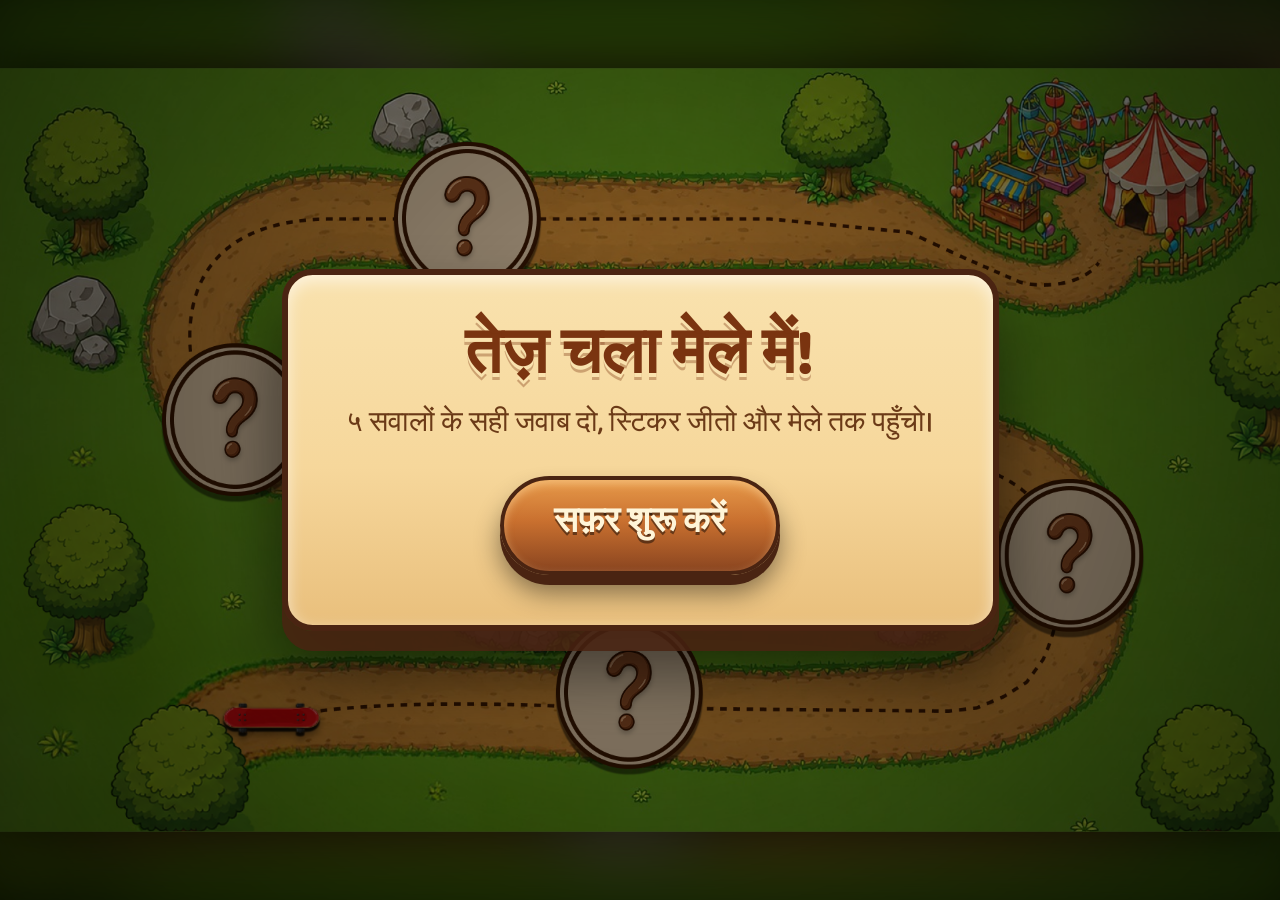
==== TCMM My Dev Game/index.html @ 09022165 "Enhance finale playback logic and add return to story functionality; update image assets and build s" ====
<!DOCTYPE html>
<html lang="hi">
<head>
<meta charset="UTF-8">
<meta name="viewport" content="width=device-width, initial-scale=1.0, maximum-scale=1.0, user-scalable=no">
<title>तेज़ चला मेले में — मेले का सफ़र (Quiz)</title>
<meta name="description" content="Tez Chala Mele Mein — 5 सवालों का मज़ेदार खेल। सही जवाब दो, स्टिकर जीतो और मेले तक पहुँचो!">

<!-- Favicon: the game's own red skateboard (Assets/Story elements/Skateboard.png),
     turned 30° onto the diagonal so it fills a square tab icon instead of
     shrinking to a 16x6 sliver. -->
<link rel="icon" type="image/png" sizes="32x32" href="Assets/Icons/skateboard-32.png">
<link rel="icon" type="image/png" sizes="64x64" href="Assets/Icons/skateboard-64.png">
<link rel="icon" type="image/png" sizes="180x180" href="Assets/Icons/skateboard-180.png">
<link rel="apple-touch-icon" sizes="180x180" href="Assets/Icons/skateboard-180.png">
<link href="../fonts/fonts.css" rel="stylesheet">
<link rel="stylesheet" href="style.css">
</head>
<body>

<!-- Scales the fixed 1920x1080 Figma artboard to any viewport -->
<div id="fit">

  <!-- the current page art, blown up and blurred, so no bare letterbox shows -->
  <img id="backdrop" class="backdrop" src="Assets/Images/Page 19.png" alt="" aria-hidden="true">

  <div id="stage">

    <!-- Page plate: the exact exported Figma artwork for the current page -->
    <img id="plate" class="plate" src="Assets/Images/Page 19.png" alt="">
    <img id="plateNext" class="plate plate-next" src="" alt="" aria-hidden="true">


    <!-- Rubs out the stretch of dashed trail the skateboard has already
         ridden. The map plate (Page 19) has the route baked into the artwork,
         so rather than painting over it we reveal the same picture with no
         route on it, through a white stroke that grows along the path. The two
         are the same image, so the dirt texture underneath lines up exactly
         and there is no seam to see.

         WHICH picture matters. The obvious candidate is the Page 35 export,
         which is the map drawn without the route — but the two exports do not
         agree about where three of the checkpoints are. Page 35 puts circle 2
         32px lower than Page 19 does, and circles 3 and 4 10px higher; the
         circles themselves are identical, 208x204 to the pixel, just moved.
         Revealing Page 35 through the route therefore swept a band of a
         misplaced ring across each of those checkpoints. That used to be
         handled by blacking the checkpoints out of the mask, which stopped the
         stray rings — and left the dashes underneath them behind, three little
         stubs still lying against the rings after the board had gone by.

         So the eraser reveals "Page 35 aligned.png" instead: Page 35 with
         those three checkpoints taken from Page 19, which is where they
         belong, and the route ink that came with them painted out. Everywhere
         else it IS Page 35, pixel for pixel. Built by tools/build-plate.ps1,
         which tells the ring from a dash by walling the artwork off by radius
         and then judging each remaining blob of ink by its size — a dash is a
         200px stub, a ring is not — and by brightness, since the circle's own
         drop shadow is a much lighter brown (R~111) than the route's ink
         (R~34-67) and must survive.

         With the plates agreed, the mask is now only the growing stroke.
         Nothing is held back from it, so the route goes completely: no stray
         ring, and no dash left at a checkpoint the board has already passed. -->
    <svg id="erase" class="erase" viewBox="0 0 1920 1080" aria-hidden="true" focusable="false">
      <defs>
        <mask id="eraseMask" maskUnits="userSpaceOnUse" x="0" y="0" width="1920" height="1080">
          <g transform="translate(282.24, 210.52)">
            <path id="erasePath" fill="none" stroke="#fff" stroke-width="36" stroke-linecap="butt"
                  stroke-dasharray="0 99999"
                  d="M124.806 712C171.275 696.178 334.573 680.431 604.283 694.021L1140.57 699.018L1182.81 694.5L1223.31 678.5L1257.81 658L1282.35 626.069C1325.66 536.631 1350.06 354.457 1101.22 341.266H573.461H264.774C224.944 343.764 63.5793 339.067 33.9908 300.294C-12.7943 202.195 -42.7305 5.29806 211.806 2.5H872.191L1081.78 21.4869L1162.81 57L1246.81 91.5C1274.78 100.161 1340.39 98.8334 1365.81 64.4571"/>
          </g>
        </mask>
      </defs>
      <image href="Assets/Images/Page 35 aligned.png" x="0" y="0" width="1920" height="1080"
             preserveAspectRatio="none" mask="url(#eraseMask)"/>
    </svg>

    <!-- ============ MAP LAYER (Figma pages 19, 20, 23, 26, 29, 32, 35) ============ -->
    <div id="mapLayer" class="layer"></div>

    <!-- The skateboard rides this trail. Geometry is Figma node 183:33
         ("Vector 6", the dashed route), untouched; it is offset into page
         space in game.js. Invisible — the dashes are already in the plate. -->
    <svg id="trail" viewBox="0 0 1367.82 714.367" aria-hidden="true" focusable="false">
      <path id="trailPath" fill="none" d="M124.806 712C171.275 696.178 334.573 680.431 604.283 694.021L1140.57 699.018L1182.81 694.5L1223.31 678.5L1257.81 658L1282.35 626.069C1325.66 536.631 1350.06 354.457 1101.22 341.266H573.461H264.774C224.944 343.764 63.5793 339.067 33.9908 300.294C-12.7943 202.195 -42.7305 5.29806 211.806 2.5H872.191L1081.78 21.4869L1162.81 57L1246.81 91.5C1274.78 100.161 1340.39 98.8334 1365.81 64.4571"/>
    </svg>

    <img id="skate" class="skate" src="Assets/Story elements/Skateboard.png" alt="स्केटबोर्ड">

    <!-- ============ QUESTION LAYER (Figma pages 21, 24, 27, 30, 33) ============ -->
    <div id="qLayer" class="layer">
      <img id="qTmpl" class="q-tmpl" src="Assets/Story elements/Question Template.png" alt="">
      <p id="qText" class="q-text"></p>
      <div id="qOpts" class="q-opts"></div>
    </div>

    <!-- ============ CELEBRATION LAYER (Figma pages 22, 25, 28, 31, 34) ============ -->
    <div id="celebLayer" class="layer">
      <img id="celebGif" class="celeb-gif" src="" alt="">

      <!-- Figma covers these five pages with "image 228" — one flat 1920x1080
           sheet of leaves banked down the left and right edges, the middle
           left clear for the board and the GIF. The Page 22/25/28/31/34
           exports leave that sheet out, so the leaves are ours to animate:
           game.js fills this box with individual leaves cut from the sheet
           and sheds them past the GIF. -->
      <div id="leaves" class="leaves" aria-hidden="true"></div>
    </div>

    <!-- Sparkle / confetti effects -->
    <div id="fxLayer" class="layer fx-layer"></div>

    <!-- ============ HAPPY ENDING (after the board reaches the fair) ============
         The film is 1920x1080 24fps, exactly the artboard, so it sits inside
         #stage and is scaled by the same transform as every page. Remuxed from
         the supplied .mov into a faststart .mp4 (stream copy, same picture and
         sound) because .mov is not playable in every browser. -->
    <video id="finaleVideo" class="finale-video"
           src="Assets/Videos/Happy Ending.mp4"
           preload="auto" playsinline webkit-playsinline></video>

  </div><!-- /#stage : nothing below is Figma artwork, it is UI chrome and
                       therefore lives outside the artboard so it can never be
                       cropped or scaled away -->

    <!-- Finale replay button (Figma page 35) -->
    <button id="btnReplay" class="wood-pill hidden" type="button">फिर से खेलें</button>

    <!-- Start gate (needed to unlock audio playback) -->
    <div id="startGate" class="start-gate">
      <div class="start-card">
        <h1 class="start-title">तेज़ चला मेले में!</h1>
        <p class="start-sub">५ सवालों के सही जवाब दो, स्टिकर जीतो और मेले तक पहुँचो।</p>
        <button id="btnStart" class="wood-pill big" type="button">सफ़र शुरू करें</button>
      </div>
    </div>

</div>

<script src="game.js"></script>
</body>
</html>
---- fonts/fonts.css ----
/* devanagari */
@font-face {
  font-family: 'Baloo 2';
  font-style: normal;
  font-weight: 400;
  font-display: swap;
  src: url(files/baloo-2-400-devanagari.woff2) format('woff2');
  unicode-range: U+0900-097F, U+1CD0-1CF9, U+200C-200D, U+20A8, U+20B9, U+20F0, U+25CC, U+A830-A839, U+A8E0-A8FF, U+11B00-11B09;
}
/* vietnamese */
@font-face {
  font-family: 'Baloo 2';
  font-style: normal;
  font-weight: 400;
  font-display: swap;
  src: url(files/baloo-2-400-vietnamese.woff2) format('woff2');
  unicode-range: U+0102-0103, U+0110-0111, U+0128-0129, U+0168-0169, U+01A0-01A1, U+01AF-01B0, U+0300-0301, U+0303-0304, U+0308-0309, U+0323, U+0329, U+1EA0-1EF9, U+20AB;
}
/* latin-ext */
@font-face {
  font-family: 'Baloo 2';
  font-style: normal;
  font-weight: 400;
  font-display: swap;
  src: url(files/baloo-2-400-latin-ext.woff2) format('woff2');
  unicode-range: U+0100-02BA, U+02BD-02C5, U+02C7-02CC, U+02CE-02D7, U+02DD-02FF, U+0304, U+0308, U+0329, U+1D00-1DBF, U+1E00-1E9F, U+1EF2-1EFF, U+2020, U+20A0-20AB, U+20AD-20C0, U+2113, U+2C60-2C7F, U+A720-A7FF;
}
/* latin */
@font-face {
  font-family: 'Baloo 2';
  font-style: normal;
  font-weight: 400;
  font-display: swap;
  src: url(files/baloo-2-400-latin.woff2) format('woff2');
  unicode-range: U+0000-00FF, U+0131, U+0152-0153, U+02BB-02BC, U+02C6, U+02DA, U+02DC, U+0304, U+0308, U+0329, U+2000-206F, U+20AC, U+2122, U+2191, U+2193, U+2212, U+2215, U+FEFF, U+FFFD;
}
/* devanagari */
@font-face {
  font-family: 'Baloo 2';
  font-style: normal;
  font-weight: 500;
  font-display: swap;
  src: url(files/baloo-2-500-devanagari.woff2) format('woff2');
  unicode-range: U+0900-097F, U+1CD0-1CF9, U+200C-200D, U+20A8, U+20B9, U+20F0, U+25CC, U+A830-A839, U+A8E0-A8FF, U+11B00-11B09;
}
/* vietnamese */
@font-face {
  font-family: 'Baloo 2';
  font-style: normal;
  font-weight: 500;
  font-display: swap;
  src: url(files/baloo-2-500-vietnamese.woff2) format('woff2');
  unicode-range: U+0102-0103, U+0110-0111, U+0128-0129, U+0168-0169, U+01A0-01A1, U+01AF-01B0, U+0300-0301, U+0303-0304, U+0308-0309, U+0323, U+0329, U+1EA0-1EF9, U+20AB;
}
/* latin-ext */
@font-face {
  font-family: 'Baloo 2';
  font-style: normal;
  font-weight: 500;
  font-display: swap;
  src: url(files/baloo-2-500-latin-ext.woff2) format('woff2');
  unicode-range: U+0100-02BA, U+02BD-02C5, U+02C7-02CC, U+02CE-02D7, U+02DD-02FF, U+0304, U+0308, U+0329, U+1D00-1DBF, U+1E00-1E9F, U+1EF2-1EFF, U+2020, U+20A0-20AB, U+20AD-20C0, U+2113, U+2C60-2C7F, U+A720-A7FF;
}
/* latin */
@font-face {
  font-family: 'Baloo 2';
  font-style: normal;
  font-weight: 500;
  font-display: swap;
  src: url(files/baloo-2-500-latin.woff2) format('woff2');
  unicode-range: U+0000-00FF, U+0131, U+0152-0153, U+02BB-02BC, U+02C6, U+02DA, U+02DC, U+0304, U+0308, U+0329, U+2000-206F, U+20AC, U+2122, U+2191, U+2193, U+2212, U+2215, U+FEFF, U+FFFD;
}
/* devanagari */
@font-face {
  font-family: 'Baloo 2';
  font-style: normal;
  font-weight: 600;
  font-display: swap;
  src: url(files/baloo-2-600-devanagari.woff2) format('woff2');
  unicode-range: U+0900-097F, U+1CD0-1CF9, U+200C-200D, U+20A8, U+20B9, U+20F0, U+25CC, U+A830-A839, U+A8E0-A8FF, U+11B00-11B09;
}
/* vietnamese */
@font-face {
  font-family: 'Baloo 2';
  font-style: normal;
  font-weight: 600;
  font-display: swap;
  src: url(files/baloo-2-600-vietnamese.woff2) format('woff2');
  unicode-range: U+0102-0103, U+0110-0111, U+0128-0129, U+0168-0169, U+01A0-01A1, U+01AF-01B0, U+0300-0301, U+0303-0304, U+0308-0309, U+0323, U+0329, U+1EA0-1EF9, U+20AB;
}
/* latin-ext */
@font-face {
  font-family: 'Baloo 2';
  font-style: normal;
  font-weight: 600;
  font-display: swap;
  src: url(files/baloo-2-600-latin-ext.woff2) format('woff2');
  unicode-range: U+0100-02BA, U+02BD-02C5, U+02C7-02CC, U+02CE-02D7, U+02DD-02FF, U+0304, U+0308, U+0329, U+1D00-1DBF, U+1E00-1E9F, U+1EF2-1EFF, U+2020, U+20A0-20AB, U+20AD-20C0, U+2113, U+2C60-2C7F, U+A720-A7FF;
}
/* latin */
@font-face {
  font-family: 'Baloo 2';
  font-style: normal;
  font-weight: 600;
  font-display: swap;
  src: url(files/baloo-2-600-latin.woff2) format('woff2');
  unicode-range: U+0000-00FF, U+0131, U+0152-0153, U+02BB-02BC, U+02C6, U+02DA, U+02DC, U+0304, U+0308, U+0329, U+2000-206F, U+20AC, U+2122, U+2191, U+2193, U+2212, U+2215, U+FEFF, U+FFFD;
}
/* devanagari */
@font-face {
  font-family: 'Baloo 2';
  font-style: normal;
  font-weight: 700;
  font-display: swap;
  src: url(files/baloo-2-700-devanagari.woff2) format('woff2');
  unicode-range: U+0900-097F, U+1CD0-1CF9, U+200C-200D, U+20A8, U+20B9, U+20F0, U+25CC, U+A830-A839, U+A8E0-A8FF, U+11B00-11B09;
}
/* vietnamese */
@font-face {
  font-family: 'Baloo 2';
  font-style: normal;
  font-weight: 700;
  font-display: swap;
  src: url(files/baloo-2-700-vietnamese.woff2) format('woff2');
  unicode-range: U+0102-0103, U+0110-0111, U+0128-0129, U+0168-0169, U+01A0-01A1, U+01AF-01B0, U+0300-0301, U+0303-0304, U+0308-0309, U+0323, U+0329, U+1EA0-1EF9, U+20AB;
}
/* latin-ext */
@font-face {
  font-family: 'Baloo 2';
  font-style: normal;
  font-weight: 700;
  font-display: swap;
  src: url(files/baloo-2-700-latin-ext.woff2) format('woff2');
  unicode-range: U+0100-02BA, U+02BD-02C5, U+02C7-02CC, U+02CE-02D7, U+02DD-02FF, U+0304, U+0308, U+0329, U+1D00-1DBF, U+1E00-1E9F, U+1EF2-1EFF, U+2020, U+20A0-20AB, U+20AD-20C0, U+2113, U+2C60-2C7F, U+A720-A7FF;
}
/* latin */
@font-face {
  font-family: 'Baloo 2';
  font-style: normal;
  font-weight: 700;
  font-display: swap;
  src: url(files/baloo-2-700-latin.woff2) format('woff2');
  unicode-range: U+0000-00FF, U+0131, U+0152-0153, U+02BB-02BC, U+02C6, U+02DA, U+02DC, U+0304, U+0308, U+0329, U+2000-206F, U+20AC, U+2122, U+2191, U+2193, U+2212, U+2215, U+FEFF, U+FFFD;
}
/* devanagari */
@font-face {
  font-family: 'Baloo 2';
  font-style: normal;
  font-weight: 800;
  font-display: swap;
  src: url(files/baloo-2-800-devanagari.woff2) format('woff2');
  unicode-range: U+0900-097F, U+1CD0-1CF9, U+200C-200D, U+20A8, U+20B9, U+20F0, U+25CC, U+A830-A839, U+A8E0-A8FF, U+11B00-11B09;
}
/* vietnamese */
@font-face {
  font-family: 'Baloo 2';
  font-style: normal;
  font-weight: 800;
  font-display: swap;
  src: url(files/baloo-2-800-vietnamese.woff2) format('woff2');
  unicode-range: U+0102-0103, U+0110-0111, U+0128-0129, U+0168-0169, U+01A0-01A1, U+01AF-01B0, U+0300-0301, U+0303-0304, U+0308-0309, U+0323, U+0329, U+1EA0-1EF9, U+20AB;
}
/* latin-ext */
@font-face {
  font-family: 'Baloo 2';
  font-style: normal;
  font-weight: 800;
  font-display: swap;
  src: url(files/baloo-2-800-latin-ext.woff2) format('woff2');
  unicode-range: U+0100-02BA, U+02BD-02C5, U+02C7-02CC, U+02CE-02D7, U+02DD-02FF, U+0304, U+0308, U+0329, U+1D00-1DBF, U+1E00-1E9F, U+1EF2-1EFF, U+2020, U+20A0-20AB, U+20AD-20C0, U+2113, U+2C60-2C7F, U+A720-A7FF;
}
/* latin */
@font-face {
  font-family: 'Baloo 2';
  font-style: normal;
  font-weight: 800;
  font-display: swap;
  src: url(files/baloo-2-800-latin.woff2) format('woff2');
  unicode-range: U+0000-00FF, U+0131, U+0152-0153, U+02BB-02BC, U+02C6, U+02DA, U+02DC, U+0304, U+0308, U+0329, U+2000-206F, U+20AC, U+2122, U+2191, U+2193, U+2212, U+2215, U+FEFF, U+FFFD;
}
/* gujarati */
@font-face {
  font-family: 'Baloo Bhai 2';
  font-style: normal;
  font-weight: 400;
  font-display: swap;
  src: url(files/baloo-bhai-2-400-gujarati.woff2) format('woff2');
  unicode-range: U+0951-0952, U+0964-0965, U+0A80-0AFF, U+200C-200D, U+20B9, U+25CC, U+A830-A839;
}
/* vietnamese */
@font-face {
  font-family: 'Baloo Bhai 2';
  font-style: normal;
  font-weight: 400;
  font-display: swap;
  src: url(files/baloo-bhai-2-400-vietnamese.woff2) format('woff2');
  unicode-range: U+0102-0103, U+0110-0111, U+0128-0129, U+0168-0169, U+01A0-01A1, U+01AF-01B0, U+0300-0301, U+0303-0304, U+0308-0309, U+0323, U+0329, U+1EA0-1EF9, U+20AB;
}
/* latin-ext */
@font-face {
  font-family: 'Baloo Bhai 2';
  font-style: normal;
  font-weight: 400;
  font-display: swap;
  src: url(files/baloo-bhai-2-400-latin-ext.woff2) format('woff2');
  unicode-range: U+0100-02BA, U+02BD-02C5, U+02C7-02CC, U+02CE-02D7, U+02DD-02FF, U+0304, U+0308, U+0329, U+1D00-1DBF, U+1E00-1E9F, U+1EF2-1EFF, U+2020, U+20A0-20AB, U+20AD-20C0, U+2113, U+2C60-2C7F, U+A720-A7FF;
}
/* latin */
@font-face {
  font-family: 'Baloo Bhai 2';
  font-style: normal;
  font-weight: 400;
  font-display: swap;
  src: url(files/baloo-bhai-2-400-latin.woff2) format('woff2');
  unicode-range: U+0000-00FF, U+0131, U+0152-0153, U+02BB-02BC, U+02C6, U+02DA, U+02DC, U+0304, U+0308, U+0329, U+2000-206F, U+20AC, U+2122, U+2191, U+2193, U+2212, U+2215, U+FEFF, U+FFFD;
}
/* gujarati */
@font-face {
  font-family: 'Baloo Bhai 2';
  font-style: normal;
  font-weight: 500;
  font-display: swap;
  src: url(files/baloo-bhai-2-500-gujarati.woff2) format('woff2');
  unicode-range: U+0951-0952, U+0964-0965, U+0A80-0AFF, U+200C-200D, U+20B9, U+25CC, U+A830-A839;
}
/* vietnamese */
@font-face {
  font-family: 'Baloo Bhai 2';
  font-style: normal;
  font-weight: 500;
  font-display: swap;
  src: url(files/baloo-bhai-2-500-vietnamese.woff2) format('woff2');
  unicode-range: U+0102-0103, U+0110-0111, U+0128-0129, U+0168-0169, U+01A0-01A1, U+01AF-01B0, U+0300-0301, U+0303-0304, U+0308-0309, U+0323, U+0329, U+1EA0-1EF9, U+20AB;
}
/* latin-ext */
@font-face {
  font-family: 'Baloo Bhai 2';
  font-style: normal;
  font-weight: 500;
  font-display: swap;
  src: url(files/baloo-bhai-2-500-latin-ext.woff2) format('woff2');
  unicode-range: U+0100-02BA, U+02BD-02C5, U+02C7-02CC, U+02CE-02D7, U+02DD-02FF, U+0304, U+0308, U+0329, U+1D00-1DBF, U+1E00-1E9F, U+1EF2-1EFF, U+2020, U+20A0-20AB, U+20AD-20C0, U+2113, U+2C60-2C7F, U+A720-A7FF;
}
/* latin */
@font-face {
  font-family: 'Baloo Bhai 2';
  font-style: normal;
  font-weight: 500;
  font-display: swap;
  src: url(files/baloo-bhai-2-500-latin.woff2) format('woff2');
  unicode-range: U+0000-00FF, U+0131, U+0152-0153, U+02BB-02BC, U+02C6, U+02DA, U+02DC, U+0304, U+0308, U+0329, U+2000-206F, U+20AC, U+2122, U+2191, U+2193, U+2212, U+2215, U+FEFF, U+FFFD;
}
/* gujarati */
@font-face {
  font-family: 'Baloo Bhai 2';
  font-style: normal;
  font-weight: 600;
  font-display: swap;
  src: url(files/baloo-bhai-2-600-gujarati.woff2) format('woff2');
  unicode-range: U+0951-0952, U+0964-0965, U+0A80-0AFF, U+200C-200D, U+20B9, U+25CC, U+A830-A839;
}
/* vietnamese */
@font-face {
  font-family: 'Baloo Bhai 2';
  font-style: normal;
  font-weight: 600;
  font-display: swap;
  src: url(files/baloo-bhai-2-600-vietnamese.woff2) format('woff2');
  unicode-range: U+0102-0103, U+0110-0111, U+0128-0129, U+0168-0169, U+01A0-01A1, U+01AF-01B0, U+0300-0301, U+0303-0304, U+0308-0309, U+0323, U+0329, U+1EA0-1EF9, U+20AB;
}
/* latin-ext */
@font-face {
  font-family: 'Baloo Bhai 2';
  font-style: normal;
  font-weight: 600;
  font-display: swap;
  src: url(files/baloo-bhai-2-600-latin-ext.woff2) format('woff2');
  unicode-range: U+0100-02BA, U+02BD-02C5, U+02C7-02CC, U+02CE-02D7, U+02DD-02FF, U+0304, U+0308, U+0329, U+1D00-1DBF, U+1E00-1E9F, U+1EF2-1EFF, U+2020, U+20A0-20AB, U+20AD-20C0, U+2113, U+2C60-2C7F, U+A720-A7FF;
}
/* latin */
@font-face {
  font-family: 'Baloo Bhai 2';
  font-style: normal;
  font-weight: 600;
  font-display: swap;
  src: url(files/baloo-bhai-2-600-latin.woff2) format('woff2');
  unicode-range: U+0000-00FF, U+0131, U+0152-0153, U+02BB-02BC, U+02C6, U+02DA, U+02DC, U+0304, U+0308, U+0329, U+2000-206F, U+20AC, U+2122, U+2191, U+2193, U+2212, U+2215, U+FEFF, U+FFFD;
}
/* gujarati */
@font-face {
  font-family: 'Baloo Bhai 2';
  font-style: normal;
  font-weight: 700;
  font-display: swap;
  src: url(files/baloo-bhai-2-700-gujarati.woff2) format('woff2');
  unicode-range: U+0951-0952, U+0964-0965, U+0A80-0AFF, U+200C-200D, U+20B9, U+25CC, U+A830-A839;
}
/* vietnamese */
@font-face {
  font-family: 'Baloo Bhai 2';
  font-style: normal;
  font-weight: 700;
  font-display: swap;
  src: url(files/baloo-bhai-2-700-vietnamese.woff2) format('woff2');
  unicode-range: U+0102-0103, U+0110-0111, U+0128-0129, U+0168-0169, U+01A0-01A1, U+01AF-01B0, U+0300-0301, U+0303-0304, U+0308-0309, U+0323, U+0329, U+1EA0-1EF9, U+20AB;
}
/* latin-ext */
@font-face {
  font-family: 'Baloo Bhai 2';
  font-style: normal;
  font-weight: 700;
  font-display: swap;
  src: url(files/baloo-bhai-2-700-latin-ext.woff2) format('woff2');
  unicode-range: U+0100-02BA, U+02BD-02C5, U+02C7-02CC, U+02CE-02D7, U+02DD-02FF, U+0304, U+0308, U+0329, U+1D00-1DBF, U+1E00-1E9F, U+1EF2-1EFF, U+2020, U+20A0-20AB, U+20AD-20C0, U+2113, U+2C60-2C7F, U+A720-A7FF;
}
/* latin */
@font-face {
  font-family: 'Baloo Bhai 2';
  font-style: normal;
  font-weight: 700;
  font-display: swap;
  src: url(files/baloo-bhai-2-700-latin.woff2) format('woff2');
  unicode-range: U+0000-00FF, U+0131, U+0152-0153, U+02BB-02BC, U+02C6, U+02DA, U+02DC, U+0304, U+0308, U+0329, U+2000-206F, U+20AC, U+2122, U+2191, U+2193, U+2212, U+2215, U+FEFF, U+FFFD;
}
/* gujarati */
@font-face {
  font-family: 'Baloo Bhai 2';
  font-style: normal;
  font-weight: 800;
  font-display: swap;
  src: url(files/baloo-bhai-2-800-gujarati.woff2) format('woff2');
  unicode-range: U+0951-0952, U+0964-0965, U+0A80-0AFF, U+200C-200D, U+20B9, U+25CC, U+A830-A839;
}
/* vietnamese */
@font-face {
  font-family: 'Baloo Bhai 2';
  font-style: normal;
  font-weight: 800;
  font-display: swap;
  src: url(files/baloo-bhai-2-800-vietnamese.woff2) format('woff2');
  unicode-range: U+0102-0103, U+0110-0111, U+0128-0129, U+0168-0169, U+01A0-01A1, U+01AF-01B0, U+0300-0301, U+0303-0304, U+0308-0309, U+0323, U+0329, U+1EA0-1EF9, U+20AB;
}
/* latin-ext */
@font-face {
  font-family: 'Baloo Bhai 2';
  font-style: normal;
  font-weight: 800;
  font-display: swap;
  src: url(files/baloo-bhai-2-800-latin-ext.woff2) format('woff2');
  unicode-range: U+0100-02BA, U+02BD-02C5, U+02C7-02CC, U+02CE-02D7, U+02DD-02FF, U+0304, U+0308, U+0329, U+1D00-1DBF, U+1E00-1E9F, U+1EF2-1EFF, U+2020, U+20A0-20AB, U+20AD-20C0, U+2113, U+2C60-2C7F, U+A720-A7FF;
}
/* latin */
@font-face {
  font-family: 'Baloo Bhai 2';
  font-style: normal;
  font-weight: 800;
  font-display: swap;
  src: url(files/baloo-bhai-2-800-latin.woff2) format('woff2');
  unicode-range: U+0000-00FF, U+0131, U+0152-0153, U+02BB-02BC, U+02C6, U+02DA, U+02DC, U+0304, U+0308, U+0329, U+2000-206F, U+20AC, U+2122, U+2191, U+2193, U+2212, U+2215, U+FEFF, U+FFFD;
}
---- TCMM My Dev Game/style.css ----
/* =========================================================================
   तेज़ चला मेले में — Game section (Figma pages 19 → 35)
   File: 50cpr8RU0OCmDWEJoBKiMn / "First Flow"

   Everything is authored on a fixed 1920 x 1080 artboard using the exact
   Figma coordinates, then scaled to the viewport, so the layout stays
   pixel-identical to the design at any screen size. UI chrome (the start
   gate and the replay button) lives OUTSIDE the artboard and is sized in
   viewport units, so it is never cropped or blown up by that scaling.
   ========================================================================= */

:root{
  --scale-x: 1;
  --scale-y: 1;

  /* Sampled from the Figma artwork */
  --wood-dark:   #4a2412;
  --wood-mid:    #8a4520;
  --wood-light:  #c9702f;
  --wood-hi:     #e79a4a;
  --board-cream: #f6d79b;
}

*{ margin:0; padding:0; box-sizing:border-box; }

html,body{
  width:100%; height:100%;
  overflow:hidden;
  background:#1c2a12;
  font-family:'Baloo Bhai 2', 'Nirmala UI', system-ui, sans-serif;
  -webkit-tap-highlight-color:transparent;
}

/* ---------- Scaling shell ----------
   #stage is a flex item with a hard 1920px width. Without flex:0 0 auto the
   browser shrinks it to the window width and overflow:hidden then crops the
   right-hand side of every frame — the artboard MUST never shrink.           */
#fit{
  position:fixed; inset:0;
  display:flex; align-items:center; justify-content:center;
  overflow:hidden;
  background:#0d1a06;
  cursor:pointer;
}

/* The current page art, scaled to cover and blurred, so the area outside the
   16:9 artboard is filled with the game's own colours instead of black bars. */
.backdrop{
  position:absolute; left:-4%; top:-4%;
  width:108%; height:108%;
  object-fit:cover;
  filter:blur(40px) brightness(.66) saturate(1.1);
  pointer-events:none; user-select:none; -webkit-user-drag:none;
  transition:opacity .5s ease;
}
#fit.fill .backdrop{ opacity:0; }

#stage{
  position:relative;
  flex:0 0 auto;                 /* never let flex shrink the artboard */
  width:1920px; height:1080px;
  transform-origin:center center;
  transform:scale(var(--scale-x), var(--scale-y));
  overflow:hidden;
  background:#87c440;
  box-shadow:0 0 70px rgba(0,0,0,.65);
}

/* ---------- Page plate (exported Figma artwork) ---------- */
.plate{
  position:absolute; left:0; top:0;
  width:1920px; height:1080px;
  object-fit:cover;
  user-select:none; -webkit-user-drag:none;
}
.plate-next{ opacity:0; transition:opacity .45s ease; }
.plate-next.show{ opacity:1; }

.layer{
  position:absolute; inset:0;
  pointer-events:none;
}

#mapLayer{ transition:opacity .3s ease; }

/* the "already ridden" trail eraser — sits on the plate, under the icons */
.erase{
  position:absolute; left:0; top:0;
  width:1920px; height:1080px;
  pointer-events:none;
  transition:opacity .3s ease;
}

/* ---------- the travelling skateboard (image 201, 149 x 50) ---------- */
/* #trail carries no pixels: it exists so the script can ask the browser for
   points along the Figma route with getPointAtLength().                   */
#trail{
  position:absolute; left:0; top:0;
  width:1px; height:1px;
  opacity:0; overflow:visible; pointer-events:none;
}

.skate{
  position:absolute; left:0; top:0;
  width:149px; height:50px;
  transform-origin:50% 50%;
  will-change:transform;
  filter:drop-shadow(0 6px 5px rgba(0,0,0,.38));
  pointer-events:none; user-select:none; -webkit-user-drag:none;
  transition:opacity .3s ease;
}

.hidden{ display:none !important; }

/* =========================================================================
   MAP LAYER  — Figma pages 19 / 20 / 23 / 26 / 29 / 32 / 35
   Checkpoint frames (image 172/173/187/186/198) live inside "image 170"
   which sits at (-23, -50); the coordinates below are already absolute.
   ========================================================================= */

.cp{
  position:absolute;
  pointer-events:none;
  transform-origin:50% 50%;
}
.cp img{
  width:100%; height:100%;
  object-fit:contain;
  display:block;
  -webkit-user-drag:none;
}

/* question mark waiting inside a checkpoint (image 203) */
.cp.qmark{ animation:qmBob 2.4s ease-in-out infinite; }
.cp.qmark img{ filter:drop-shadow(0 4px 4px rgba(0,0,0,.25)); }
@keyframes qmBob{
  0%,100%{ transform:translateY(0) rotate(-2deg); }
  50%    { transform:translateY(-8px) rotate(2deg); }
}

/* a sticker already won */
.cp.sticker img{ filter:drop-shadow(0 6px 6px rgba(0,0,0,.3)); }

/* the sticker that is being awarded right now */
.cp.pop{ animation:stickerPop 900ms cubic-bezier(.2,1.5,.4,1) both; }
@keyframes stickerPop{
  0%   { transform:scale(0) rotate(-35deg); opacity:0; }
  55%  { transform:scale(1.28) rotate(9deg); opacity:1; }
  75%  { transform:scale(.94) rotate(-4deg); }
  100% { transform:scale(1) rotate(0deg); opacity:1; }
}

/* a soft halo behind a freshly-won sticker */
.cp-halo{
  position:absolute;
  border-radius:50%;
  background:radial-gradient(circle, rgba(255,244,180,.95) 0%, rgba(255,214,64,.55) 42%, rgba(255,214,64,0) 72%);
  animation:haloBurst 1.1s ease-out forwards;
  pointer-events:none;
}
@keyframes haloBurst{
  0%  { transform:scale(.2); opacity:0; }
  35% { transform:scale(1.05); opacity:1; }
  100%{ transform:scale(1.7); opacity:0; }
}

/* =========================================================================
   QUESTION LAYER — Figma pages 21 / 24 / 27 / 30 / 33
   ========================================================================= */

#qLayer{ opacity:0; visibility:hidden; transition:opacity .3s ease; }
#qLayer.on{ opacity:1; visibility:visible; pointer-events:auto; }

/* wooden plaque: image 270, 1262 x 421, horizontally centred */
.q-tmpl{
  position:absolute;
  left:329px;                       /* Figma x for every question page */
  width:1262px; height:421px;
  filter:drop-shadow(0 6px 10px rgba(0,0,0,.5));
  -webkit-user-drag:none;
  transform-origin:50% 50%;
}
.q-tmpl.in{ animation:plaqueDrop 620ms cubic-bezier(.22,1.4,.36,1) both; }
@keyframes plaqueDrop{
  0%  { transform:translateY(-130px) scale(.82); opacity:0; }
  60% { transform:translateY(10px)  scale(1.04); opacity:1; }
  100%{ transform:translateY(0)     scale(1);    opacity:1; }
}

/* question text: node 358:108 — Baloo Bhai 2 Medium 70px, w1360.

   Set in white, which is the one departure from that node: the design has it
   in gold, #f7cd54. All five questions are asked on the same dark wooden
   plaque, and white carries further across a room on it than the gold does —
   the plank runs about #8a4520 through the middle, where white lands near
   7:1 against roughly 5:1 for the gold. The drop shadow below stays and does
   more work now, holding the letters off the lighter grain at either end. */
.q-text{
  position:absolute;
  left:280px;                        /* Figma x for every question page */
  width:1360px; height:100px;
  display:flex; align-items:center; justify-content:center;
  font-family:'Baloo Bhai 2','Nirmala UI',sans-serif;
  font-weight:500;
  font-size:70px;
  line-height:1;
  color:#fff;
  text-align:center;
  word-break:break-word;
  text-shadow:0 2px 2px rgba(0,0,0,.45);
  opacity:0;
}
.q-text.in{ animation:textFade 520ms ease 260ms both; }
@keyframes textFade{ from{opacity:0; transform:translateY(14px);} to{opacity:1; transform:none;} }

/* ---------- MCQ option cards ---------- */
.q-opts{ position:absolute; inset:0; }

.opt{
  position:absolute;
  border:0; padding:0; margin:0;
  background:transparent;
  cursor:pointer;
  transform-origin:50% 60%;
  opacity:0;
  transition:transform .18s ease, filter .18s ease;
  -webkit-tap-highlight-color:transparent;
}
.opt img{
  width:100%; height:100%;
  object-fit:contain;
  display:block;
  pointer-events:none;
  -webkit-user-drag:none;
  filter:drop-shadow(0 8px 10px rgba(0,0,0,.7));   /* Figma shadow on 358:97 / 358:102 */
  transition:filter .22s ease;                     /* glows ease in and back out */
}
.opt.in{ animation:optRise 520ms cubic-bezier(.22,1.35,.36,1) both; }
.opt.shown{ opacity:1; }
/* Held back until the question has been read out: invisible is not enough,
   an option that has not arrived yet must not be tappable either. */
.opt:not(.in):not(.shown){ pointer-events:none; }

/* And an option that HAS arrived is still not tappable while the set is being
   introduced. The cards are dealt one at a time and each is named aloud as it
   lands; only when the last has been named and "सही चित्र चुने" has been said
   does game.js put `live` on the container. Until then a child cannot answer
   a question they have not finished being told — and cannot answer it by
   accident with a hand resting on the screen. */
.q-opts:not(.live) .opt{ pointer-events:none; }

/* Once the whole set is live they breathe gently, to invite a tap. The pulse
   waits for `live` too: a card that is still being introduced sits perfectly
   still, so the breathing means "your turn" rather than "here I am".
   The pulse lives on the <img> so the button keeps its own hover / shake
   transforms — an animation on the button would win over both.            */
.q-opts.live .opt.shown img{ animation:optPulse 2s ease-in-out infinite; }
@keyframes optPulse{
  0%,100%{ transform:scale(1);     }
  50%    { transform:scale(1.035); }
}
/* It settles while the option is reacting, and resumes on reset. Scoped to
   `live` to match the rule above: these two have to stay level on
   specificity, or a locked card would go on breathing.
   `dim` is here too: a card that has been faded back by the nudge must stop
   inviting the tap, or the page would be beckoning in two directions at
   once — the hand pointing one way and four cards still breathing. */
.q-opts.live .opt.locked img,
.q-opts.live .opt.wrong img,
.q-opts.live .opt.dim img{ animation:none; }
@keyframes optRise{
  0%  { opacity:0; transform:translateY(60px) scale(.7); }
  100%{ opacity:1; transform:translateY(0)    scale(1);  }
}

/* The .wrong / .correct guards matter: with a mouse the cursor is still on
   the option that was just tapped, and this hover rule outranks .opt.wrong img
   on specificity — without them the gold hover glow paints over the red one. */
@media (hover:hover){
  .opt:not(.locked):not(.wrong):hover{ transform:translateY(-14px) scale(1.06); }
  .opt:not(.locked):not(.wrong):hover img{ filter:drop-shadow(0 16px 14px rgba(0,0,0,.6)) drop-shadow(0 0 12px rgba(255,236,150,.9)); }
}
.opt:not(.locked):not(.wrong):active{ transform:translateY(-4px) scale(.99); }
.opt:focus-visible{ outline:6px dashed rgba(255,255,255,.9); outline-offset:10px; border-radius:18px; }

.opt.locked{ cursor:default; }

/* correct pick */
.opt.correct{ animation:optCorrect 900ms cubic-bezier(.2,1.4,.4,1) both; z-index:5; }
.opt.correct img{ filter:drop-shadow(0 10px 12px rgba(0,0,0,.5)) drop-shadow(0 0 26px rgba(120,255,120,.95)); }
@keyframes optCorrect{
  0%  { transform:scale(1); }
  40% { transform:scale(1.22) translateY(-24px); }
  70% { transform:scale(1.10) translateY(-14px); }
  100%{ transform:scale(1.14) translateY(-18px); }
}

/* Wrong pick: a small red glow and a brief "no" wobble, then everything is
   put back exactly as it was so the child can simply try again. Nothing is
   greyed out or taken away.                                                */
.opt.wrong{ animation:optWrong 520ms ease both; }
.opt.wrong img{
  filter:drop-shadow(0 6px 8px rgba(0,0,0,.55))
         drop-shadow(0 0 16px rgba(255,60,60,1))
         drop-shadow(0 0 34px rgba(255,40,40,.75));
}
@keyframes optWrong{
  0%,100%{ transform:translateX(0)     rotate(0);    }
  16% { transform:translateX(-18px) rotate(-3deg); }
  34% { transform:translateX(16px)  rotate(3deg);  }
  54% { transform:translateX(-11px) rotate(-2deg); }
  76% { transform:translateX(7px)   rotate(1.2deg); }
}
/* the non-picked options once the question is solved */
.opt.faded{ opacity:.28; transform:scale(.9); }

/* The wrong options while the hand is pointing. Two selectors deep so it
   clears .opt.shown, which is what is holding them at full opacity.

   .35, not the .28 of a solved question: these cards are still live and can
   still be tapped, and a child should be able to tell "look over there" from
   "this one is finished". No scale either — only the light goes down, so
   nothing moves under a finger already on its way.

   The transition is respelled rather than added to .opt, so the snap on
   .faded at the end of a question stays exactly as it was.               */
.opt.shown.dim{
  opacity:.35;
  transition:transform .18s ease, filter .18s ease, opacity .42s ease;
}
/* If a faded card is tapped anyway it comes back up to full for its "no" —
   feedback a child cannot see is not feedback. */
.opt.dim.wrong{ opacity:1; }

/* ---------- the nudge ----------
   The pointing hand that comes down over the right answer after two wrong
   guesses, and taps it until it is taken.

   pointer-events are off: it points at the card, it does not stand between
   the card and the finger — a nudge that swallowed the tap it is asking for
   would be a cruel joke. It is above the options so it is never behind the
   card it is pointing at, and it is placed by its own fingertip in game.js,
   so what lands on the card is the finger and not the middle of the picture.

   Two animations, in order: it arrives once, then taps forever. The tap is
   the later of the two in the list, so once its delay is up it wins the
   transform over the arrival's held final frame.                          */
.hand{
  position:absolute;
  z-index:6;
  pointer-events:none;
  -webkit-user-drag:none;
  filter:drop-shadow(0 8px 10px rgba(0,0,0,.45));
  animation:handIn 320ms ease both,
            handTap 1.5s ease-in-out 320ms infinite;
}
@keyframes handIn{
  from{ opacity:0; transform:translateY(-26px) scale(.86); }
  to  { opacity:1; transform:translateY(0)     scale(1);   }
}
/* down onto the card, a beat, and back — the shape of a real tap rather than
   an even bob, which is why the fall is quicker than the lift */
@keyframes handTap{
  0%,100%{ transform:translateY(0)    scale(1);    }
  30%    { transform:translateY(18px) scale(.95);  }
  46%    { transform:translateY(18px) scale(.95);  }
  62%    { transform:translateY(0)    scale(1);    }
}

/* =========================================================================
   CELEBRATION LAYER — Figma pages 22 / 25 / 28 / 31 / 34
   ========================================================================= */

#celebLayer{ opacity:0; visibility:hidden; transition:opacity .35s ease; }
#celebLayer.on{ opacity:1; visibility:visible; }

.celeb-gif{
  position:absolute;
  object-fit:contain;
  -webkit-user-drag:none;
  filter:drop-shadow(0 14px 18px rgba(0,0,0,.35));
}
.celeb-gif.in{ animation:celebIn 700ms cubic-bezier(.2,1.4,.4,1) both; }
@keyframes celebIn{
  0%  { opacity:0; transform:scale(.55) translateY(70px); }
  100%{ opacity:1; transform:scale(1)   translateY(0);    }
}

/* ---------- image 228, shedding ----------
   The leaves that Figma paints as one still sheet fall instead. game.js
   spawns one .leaf per airborne leaf into #leaves, each a window onto a
   single leaf inside image 228.png.

   Two nested elements so nothing fights over `transform`: .leaf carries the
   fall (straight down plus a little net sideways drift), its <i> child
   carries the flutter — the sway and rock a leaf does on the way down.

   Every leaf keeps background-size at the sheet's natural 1920x1080 and gets
   its on-screen size from scale() inside the flutter keyframes, so the
   browser rasterises the sheet ONCE however many leaves are in the air.   */
.leaves{
  position:absolute; inset:0;
  pointer-events:none;
}
.leaf{
  position:absolute; top:0;
  will-change:transform;
  animation:leafFall var(--fall,3200ms) linear both;
}
@keyframes leafFall{
  0%  { transform:translate3d(0,-200px,0); }
  100%{ transform:translate3d(var(--drift,0px),1240px,0); }
}
.leaf > i{
  display:block;
  background-image:url("Assets/Story elements/image 228.png");
  background-repeat:no-repeat;
  background-size:1920px 1080px;      /* natural — one rasterisation for all */
  will-change:transform;
  animation:leafFlutter 1800ms ease-in-out infinite alternate;
}
@keyframes leafFlutter{
  0%  { transform:translateX(calc(var(--sway) * -1))
                  rotate(calc(var(--rot0) - var(--tilt)))
                  scale(var(--k)) scaleX(var(--flip)); }
  100%{ transform:translateX(var(--sway))
                  rotate(calc(var(--rot0) + var(--tilt)))
                  scale(var(--k)) scaleX(var(--flip)); }
}

/* =========================================================================
   HAPPY ENDING — the film that closes the journey
   ========================================================================= */
.finale-video{
  position:absolute; left:0; top:0;
  width:1920px; height:1080px;
  object-fit:cover;                /* 1920x1080 film in a 1920x1080 box */
  z-index:50;                      /* over every page layer inside the stage */
  background:#000;
  opacity:0; visibility:hidden;
  transition:opacity .6s ease;
  -webkit-user-drag:none;
}
.finale-video.on{ opacity:1; visibility:visible; }

/* =========================================================================
   FX — sparkles on a correct answer
   ========================================================================= */
.fx-layer{ z-index:40; }
.spark{
  position:absolute;
  width:26px; height:26px;
  border-radius:50%;
  background:radial-gradient(circle, #fff 0%, #ffe680 45%, rgba(255,214,64,0) 72%);
  animation:sparkFly var(--dur,1100ms) ease-out forwards;
}
@keyframes sparkFly{
  0%  { transform:translate(0,0) scale(.3); opacity:0; }
  15% { opacity:1; }
  100%{ transform:translate(var(--dx),var(--dy)) scale(1.25); opacity:0; }
}

/* =========================================================================
   Wooden UI chrome (kept small and out of the artwork)
   ========================================================================= */

.wood-pill{
  font-family:'Baloo Bhai 2','Nirmala UI',sans-serif;
  font-weight:600;
  color:#fff5d8;
  text-shadow:0 3px 0 rgba(0,0,0,.45);
  border:6px solid var(--wood-dark);
  border-radius:999px;
  background:linear-gradient(180deg, var(--wood-hi) 0%, var(--wood-light) 45%, var(--wood-mid) 100%);
  box-shadow:0 10px 0 var(--wood-dark), 0 18px 26px rgba(0,0,0,.45), inset 0 4px 8px rgba(255,220,160,.5);
  cursor:pointer;
  transition:transform .12s ease, box-shadow .12s ease;
}
.wood-pill:hover{ transform:translateY(-4px); }
.wood-pill:active{ transform:translateY(6px); box-shadow:0 4px 0 var(--wood-dark), 0 8px 14px rgba(0,0,0,.4), inset 0 4px 8px rgba(255,220,160,.45); }

#btnReplay{
  position:fixed;
  left:50%; bottom:clamp(16px, 5vh, 62px);
  transform:translateX(-50%);
  font-size:clamp(24px, 3.6vmin, 54px);
  padding:clamp(10px,1.3vmin,18px) clamp(30px,4.6vmin,64px) clamp(14px,1.8vmin,24px);
  border-width:clamp(3px,.45vmin,6px);
  z-index:60;
  animation:pillPop 600ms cubic-bezier(.2,1.5,.4,1), pillGlow 2s ease-in-out 600ms infinite;
}
#btnReplay:hover{ transform:translateX(-50%) translateY(-4px); }
#btnReplay:active{ transform:translateX(-50%) translateY(6px); }
@keyframes pillPop{ 0%{opacity:0; transform:translateX(-50%) scale(.5);} 100%{opacity:1; transform:translateX(-50%) scale(1);} }
@keyframes pillGlow{ 0%,100%{ filter:drop-shadow(0 0 0 rgba(255,230,140,0)); } 50%{ filter:drop-shadow(0 0 26px rgba(255,230,140,.9)); } }

/* ---------- Start gate ---------- */
.start-gate{
  position:fixed; inset:0;
  z-index:80;
  display:flex; align-items:center; justify-content:center;
  background:radial-gradient(circle at 50% 45%, rgba(0,0,0,.35) 0%, rgba(0,0,0,.72) 100%);
  transition:opacity .45s ease;
}
.start-gate.gone{ opacity:0; pointer-events:none; }

.start-card{
  text-align:center;
  max-width:min(92vw, 1200px);
  padding:clamp(28px,5vmin,70px) clamp(28px,6.5vmin,90px) clamp(32px,5.6vmin,80px);
  border-radius:clamp(20px,3.4vmin,48px);
  border:clamp(4px,.7vmin,10px) solid var(--wood-dark);
  background:linear-gradient(180deg, #f9e2ae 0%, var(--board-cream) 55%, #e9bf7c 100%);
  box-shadow:0 20px 0 rgba(74,36,18,.85), 0 40px 70px rgba(0,0,0,.55), inset 0 6px 16px rgba(255,255,255,.6);
  animation:cardIn 700ms cubic-bezier(.2,1.35,.4,1) both;
}
@keyframes cardIn{ 0%{opacity:0; transform:translateY(60px) scale(.86);} 100%{opacity:1; transform:none;} }

.start-title{
  font-size:clamp(38px, 7.2vmin, 104px);
  font-weight:700; line-height:1.1;
  color:#7a3410;
  text-shadow:0 4px 0 #f9e2ae, 0 7px 0 rgba(122,52,16,.35);
}
.start-sub{
  margin:clamp(10px,1.6vmin,18px) auto clamp(22px,3.5vmin,44px);
  max-width:1000px;
  font-size:clamp(19px, 3.2vmin, 46px);
  font-weight:500; line-height:1.35;
  color:#6b3a17;
}
.wood-pill.big{
  font-size:clamp(24px, 4vmin, 58px);
  padding:clamp(11px,1.5vmin,20px) clamp(34px,5.6vmin,78px) clamp(15px,2.1vmin,28px);
  border-width:clamp(3px,.45vmin,6px);
}

/* ---------- reduced motion ---------- */
@media (prefers-reduced-motion: reduce){
  *, *::before, *::after{
    animation-duration:.001ms !important;
    animation-iteration-count:1 !important;
    transition-duration:.001ms !important;
  }
  /* Collapsing leafFall would drop every leaf below the frame and leave the
     celebration bare. Park them where they were spawned instead: no motion,
     but the page still reads as the leaf-framed still Figma drew.        */
  .leaf{
    animation:none !important;
    transform:translate3d(0, var(--rest,0px), 0) !important;
  }
  .leaf > i{
    animation:none !important;
    transform:rotate(var(--rot0)) scale(var(--k)) scaleX(var(--flip)) !important;
  }
}
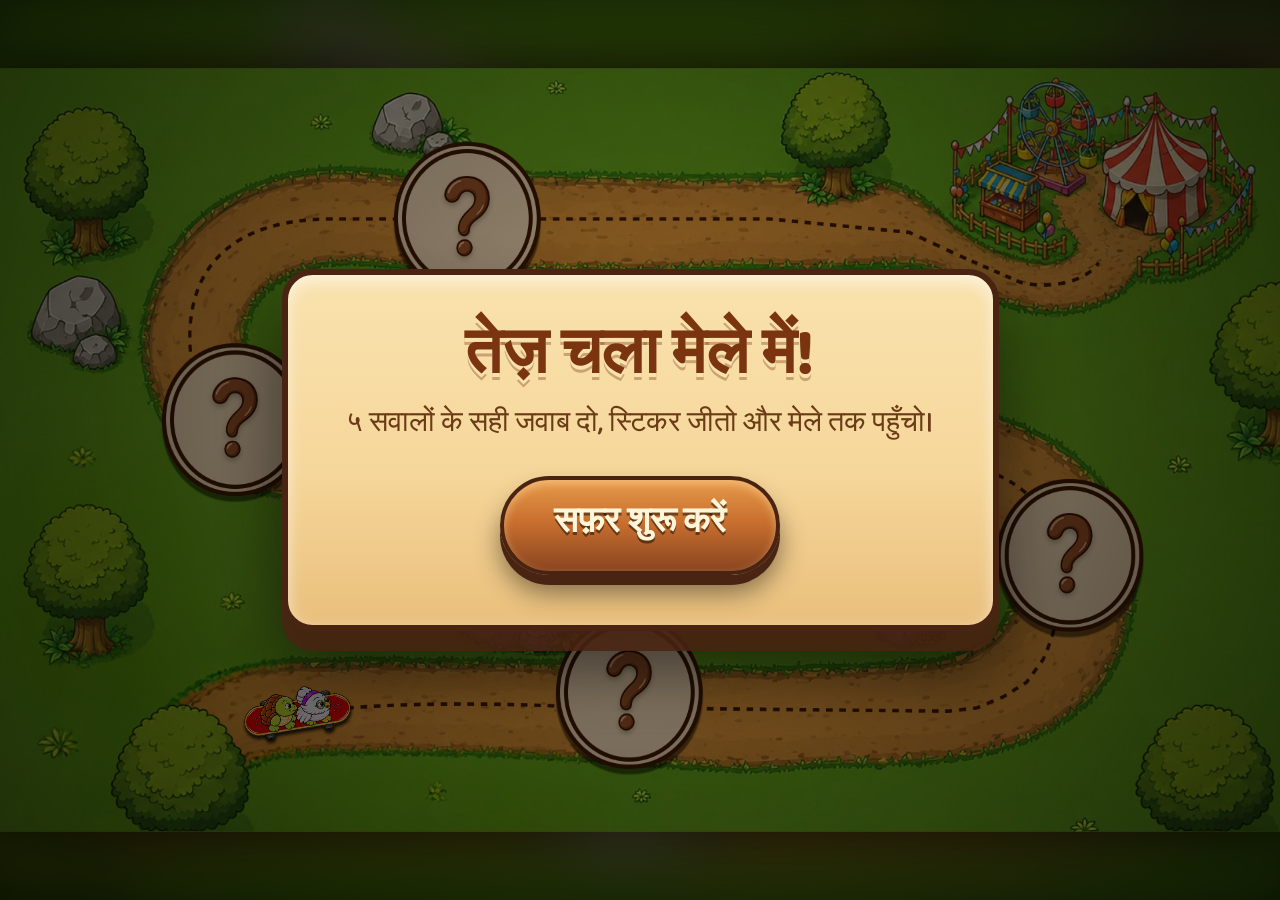
==== commit 017cb28f: "Implement code changes to enhance functionality and improve performance" ====
--- a/TCMM My Dev Game/index.html
+++ b/TCMM My Dev Game/index.html
@@ -14,7 +14,7 @@
 <link rel="icon" type="image/png" sizes="180x180" href="Assets/Icons/skateboard-180.png">
 <link rel="apple-touch-icon" sizes="180x180" href="Assets/Icons/skateboard-180.png">
 <link href="../fonts/fonts.css" rel="stylesheet">
-<link rel="stylesheet" href="style.css">
+<link rel="stylesheet" href="style.css?v=5">
 </head>
 <body>
 
@@ -86,7 +86,16 @@
       <path id="trailPath" fill="none" d="M124.806 712C171.275 696.178 334.573 680.431 604.283 694.021L1140.57 699.018L1182.81 694.5L1223.31 678.5L1257.81 658L1282.35 626.069C1325.66 536.631 1350.06 354.457 1101.22 341.266H573.461H264.774C224.944 343.764 63.5793 339.067 33.9908 300.294C-12.7943 202.195 -42.7305 5.29806 211.806 2.5H872.191L1081.78 21.4869L1162.81 57L1246.81 91.5C1274.78 100.161 1340.39 98.8334 1365.81 64.4571"/>
     </svg>
 
-    <img id="skate" class="skate" src="Assets/Story elements/Skateboard.png" alt="स्केटबोर्ड">
+    <!-- Noori and Tez on their skateboard, drawn two ways: side on for the
+         stretches of road that run across the map, and from above for the
+         two U-bends at its edges. game.js decides which shows, turns them to
+         the road and crossfades between them — see "the board's two
+         drawings" there. The box itself is a point: the middle of the deck,
+         which is what rides the route. -->
+    <div id="skate" class="skate" role="img" aria-label="स्केटबोर्ड पर नूरी और तेज़">
+      <img id="skateSide" class="skate-side" src="Assets/Story elements/Skateboard horizontal.png" alt="">
+      <img id="skateTop"  class="skate-top"  src="Assets/Story elements/Skateboard diagonal.png"  alt="">
+    </div>
 
     <!-- ============ QUESTION LAYER (Figma pages 21, 24, 27, 30, 33) ============ -->
     <div id="qLayer" class="layer">
@@ -138,6 +147,10 @@
 
 </div>
 
-<script src="game.js"></script>
+<!-- analytics: the platform bridge first, then the bus and the seven-verb map,
+     then the game, which only ever talks to GameBus — see XAPI_EVENTS.md -->
+<script src="swiftpal-bridge.js?v=1"></script>
+<script src="xapi.js?v=2"></script>
+<script src="game.js?v=5"></script>
 </body>
 </html>
--- a/TCMM My Dev Game/style.css
+++ b/TCMM My Dev Game/style.css
@@ -8,6 +8,34 @@
    gate and the replay button) lives OUTSIDE the artboard and is sized in
    viewport units, so it is never cropped or blown up by that scaling.
    ========================================================================= */
+
+/* ---------- The question mark ----------
+   One character, given its own family so that it can be set on its own.
+
+   The design draws the question mark that closes each question in Roboto
+   Medium, and only that: everything in front of it comes from the rest of
+   the stack exactly as it did before. So this is Roboto's Latin cut at 500 —
+   the one weight .q-text is set in — with `unicode-range` narrowed to U+003F
+   alone. A family that covers a single character contributes that character
+   and steps aside for the rest, so leading .q-text's font-family with it
+   puts the mark in Roboto and touches no other glyph: same faces, same
+   baseline. The mark is a hair wider than the one it replaces (34.1 to Baloo
+   Bhai 2's 32.8 of advance at 70px), and since the line is centred the words
+   drift about half a pixel to the left to make room, which no eye can see.
+   It needs no colour of its own: it takes the #fff the question is already
+   set in, which is the white the design asks for it too.
+
+   The story does the same for its speech, at 600; the two cuts sit side by
+   side in fonts/files/ under the family-weight-subset naming, and under the
+   same licence — see fonts/README.md.                                       */
+@font-face{
+  font-family:'Roboto Question';
+  font-style:normal;
+  font-weight:500;
+  font-display:swap;
+  src:url(../fonts/files/roboto-500-latin.woff2) format('woff2');
+  unicode-range:U+003F;
+}
 
 :root{
   --scale-x: 1;
@@ -91,7 +119,7 @@
   transition:opacity .3s ease;
 }
 
-/* ---------- the travelling skateboard (image 201, 149 x 50) ---------- */
+/* ---------- the travelling skateboard: Noori and Tez riding it ---------- */
 /* #trail carries no pixels: it exists so the script can ask the browser for
    points along the Figma route with getPointAtLength().                   */
 #trail{
@@ -100,14 +128,50 @@
   opacity:0; overflow:visible; pointer-events:none;
 }
 
+/* #skate is a point — the middle of the deck — and game.js moves it along
+   the route with translate(). The two drawings hang off it, each placed so
+   that its own deck centre lands on that point, and each turns about it.
+
+   --deck is how long the board is on the map, nose to tail. The two files
+   draw the board at different sizes (236px long side on, 214.4px from
+   above), so each is sized from its own deck length: the board stays the
+   same size whichever drawing is showing, and the two line up deck on deck
+   while they crossfade.
+
+   Both drawings come with their own soft shadow painted in, so the old
+   board's CSS drop-shadow is not put back on top of them.                 */
 .skate{
+  --deck:160px;
   position:absolute; left:0; top:0;
-  width:149px; height:50px;
-  transform-origin:50% 50%;
+  width:0; height:0;
   will-change:transform;
-  filter:drop-shadow(0 6px 5px rgba(0,0,0,.38));
-  pointer-events:none; user-select:none; -webkit-user-drag:none;
+  pointer-events:none;
   transition:opacity .3s ease;
+}
+.skate img{
+  position:absolute;
+  display:block;
+  max-width:none;
+  will-change:transform, opacity;
+  user-select:none; -webkit-user-drag:none;
+}
+/* side on — 264 x 125, both facing right; deck 236 long, centred (131, 59) */
+.skate-side{
+  left:  calc(var(--deck) * -131 / 236);
+  top:   calc(var(--deck) *  -59 / 236);
+  width: calc(var(--deck) *  264 / 236);
+  height:calc(var(--deck) *  125 / 236);
+  transform-origin:calc(var(--deck) * 131 / 236) calc(var(--deck) * 59 / 236);
+}
+/* from above — 251 x 277, the deck laid at 60° with its nose up and to the
+   left; deck 214.4 long, centred (123.1, 135.4) */
+.skate-top{
+  left:  calc(var(--deck) * -123.1 / 214.4);
+  top:   calc(var(--deck) * -135.4 / 214.4);
+  width: calc(var(--deck) *  251   / 214.4);
+  height:calc(var(--deck) *  277   / 214.4);
+  transform-origin:calc(var(--deck) * 123.1 / 214.4) calc(var(--deck) * 135.4 / 214.4);
+  opacity:0;
 }
 
 .hidden{ display:none !important; }
@@ -194,13 +258,17 @@
    plaque, and white carries further across a room on it than the gold does —
    the plank runs about #8a4520 through the middle, where white lands near
    7:1 against roughly 5:1 for the gold. The drop shadow below stays and does
-   more work now, holding the letters off the lighter grain at either end. */
+   more work now, holding the letters off the lighter grain at either end.
+
+   The "?" that closes each question is the one glyph set apart here — see
+   'Roboto Question' at the top of this file. The font-family below leads
+   with it, and the mark inherits this white. */
 .q-text{
   position:absolute;
   left:280px;                        /* Figma x for every question page */
   width:1360px; height:100px;
   display:flex; align-items:center; justify-content:center;
-  font-family:'Baloo Bhai 2','Nirmala UI',sans-serif;
+  font-family:'Roboto Question','Baloo Bhai 2','Nirmala UI',sans-serif;
   font-weight:500;
   font-size:70px;
   line-height:1;
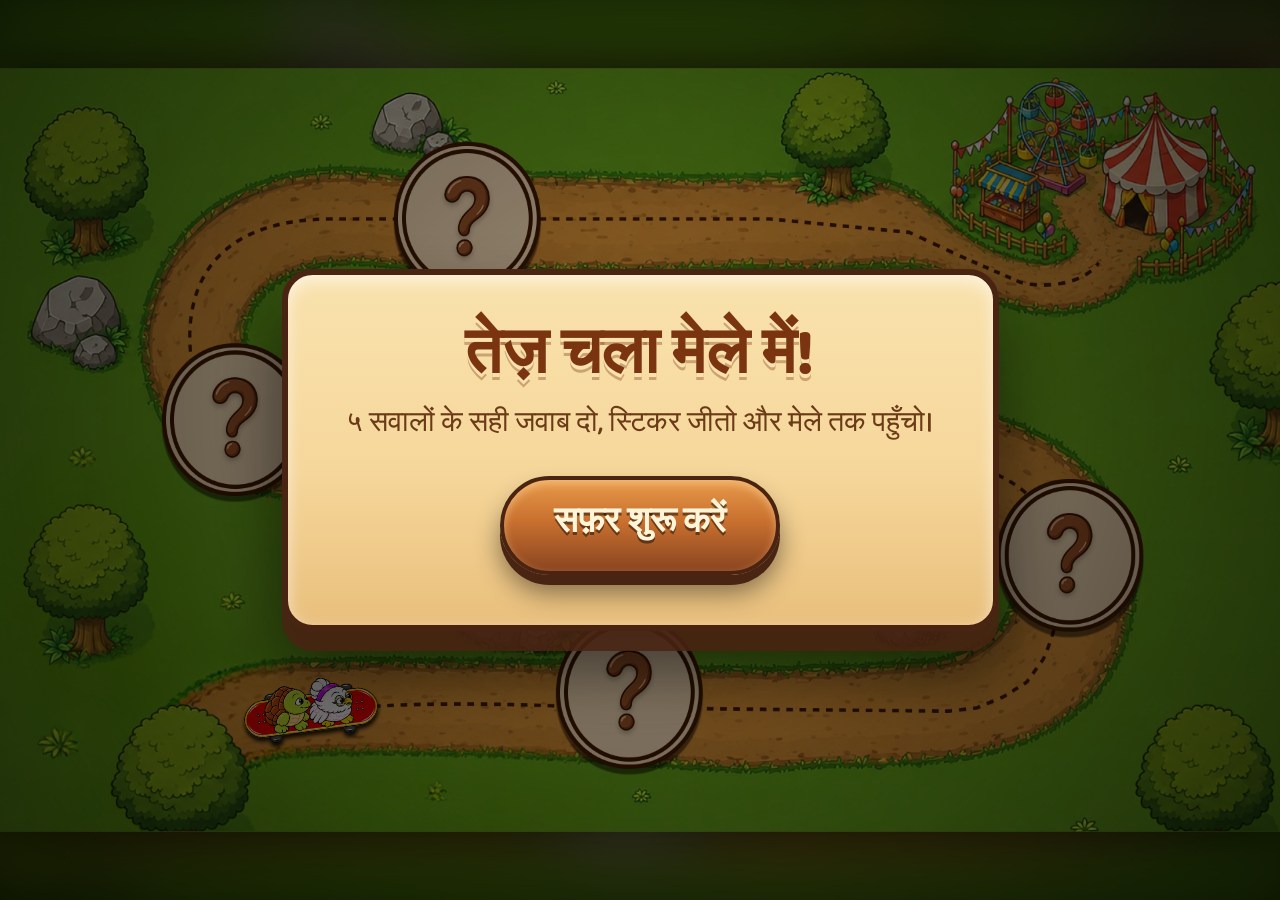
==== commit fb2c13dd: "Update game.js and style.css for board length adjustment; increment version numbers in index.html" ====
--- a/TCMM My Dev Game/index.html
+++ b/TCMM My Dev Game/index.html
@@ -14,7 +14,7 @@
 <link rel="icon" type="image/png" sizes="180x180" href="Assets/Icons/skateboard-180.png">
 <link rel="apple-touch-icon" sizes="180x180" href="Assets/Icons/skateboard-180.png">
 <link href="../fonts/fonts.css" rel="stylesheet">
-<link rel="stylesheet" href="style.css?v=5">
+<link rel="stylesheet" href="style.css?v=6">
 </head>
 <body>
 
@@ -151,6 +151,6 @@
      then the game, which only ever talks to GameBus — see XAPI_EVENTS.md -->
 <script src="swiftpal-bridge.js?v=1"></script>
 <script src="xapi.js?v=2"></script>
-<script src="game.js?v=5"></script>
+<script src="game.js?v=6"></script>
 </body>
 </html>
--- a/TCMM My Dev Game/style.css
+++ b/TCMM My Dev Game/style.css
@@ -141,7 +141,7 @@
    Both drawings come with their own soft shadow painted in, so the old
    board's CSS drop-shadow is not put back on top of them.                 */
 .skate{
-  --deck:160px;
+  --deck:200px;
   position:absolute; left:0; top:0;
   width:0; height:0;
   will-change:transform;
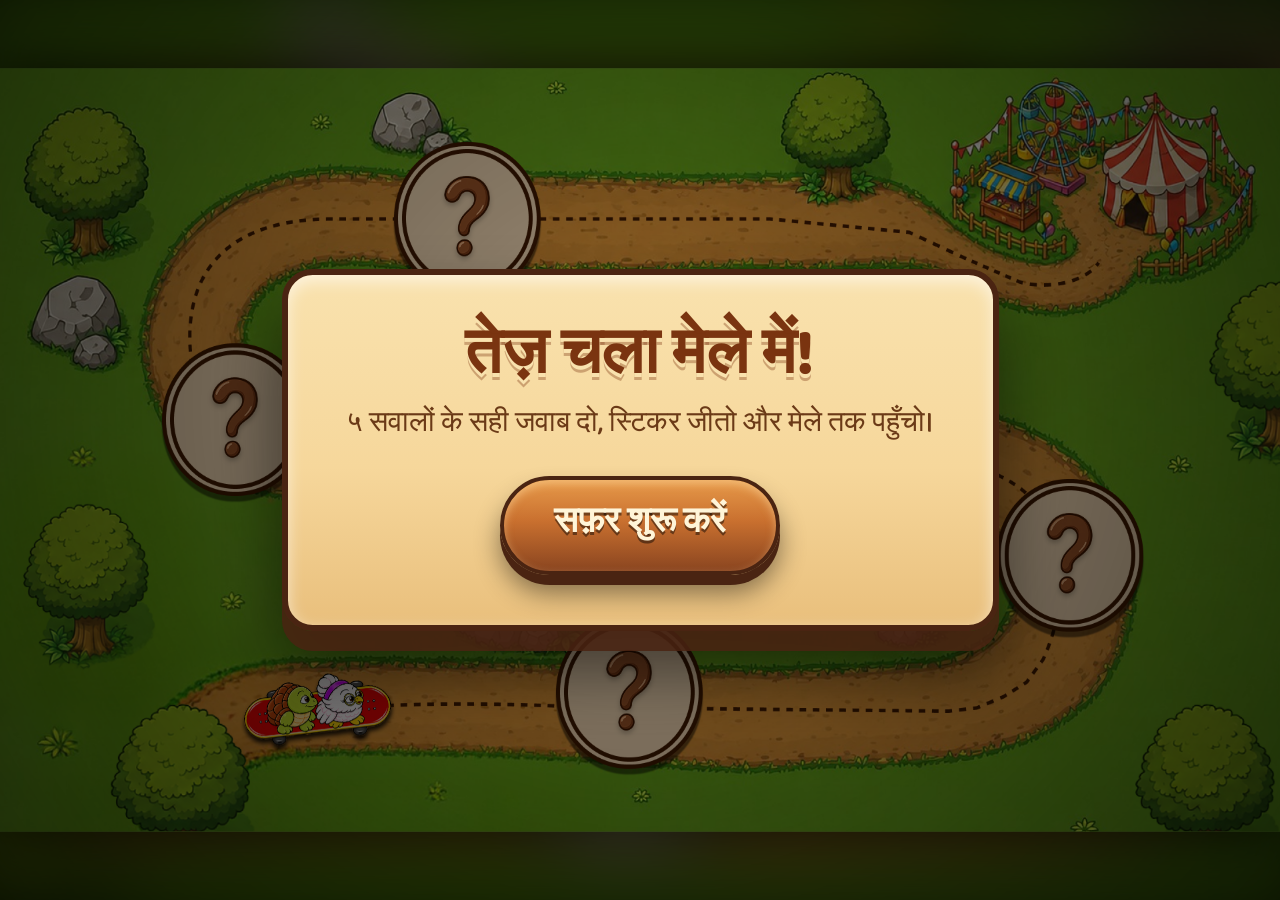
==== commit 86225017: "Adjust board length and update version numbers in game.js, index.html, and style.css" ====
--- a/TCMM My Dev Game/index.html
+++ b/TCMM My Dev Game/index.html
@@ -14,7 +14,7 @@
 <link rel="icon" type="image/png" sizes="180x180" href="Assets/Icons/skateboard-180.png">
 <link rel="apple-touch-icon" sizes="180x180" href="Assets/Icons/skateboard-180.png">
 <link href="../fonts/fonts.css" rel="stylesheet">
-<link rel="stylesheet" href="style.css?v=6">
+<link rel="stylesheet" href="style.css?v=7">
 </head>
 <body>
 
@@ -151,6 +151,6 @@
      then the game, which only ever talks to GameBus — see XAPI_EVENTS.md -->
 <script src="swiftpal-bridge.js?v=1"></script>
 <script src="xapi.js?v=2"></script>
-<script src="game.js?v=6"></script>
+<script src="game.js?v=7"></script>
 </body>
 </html>
--- a/TCMM My Dev Game/style.css
+++ b/TCMM My Dev Game/style.css
@@ -141,7 +141,7 @@
    Both drawings come with their own soft shadow painted in, so the old
    board's CSS drop-shadow is not put back on top of them.                 */
 .skate{
-  --deck:200px;
+  --deck:220px;
   position:absolute; left:0; top:0;
   width:0; height:0;
   will-change:transform;
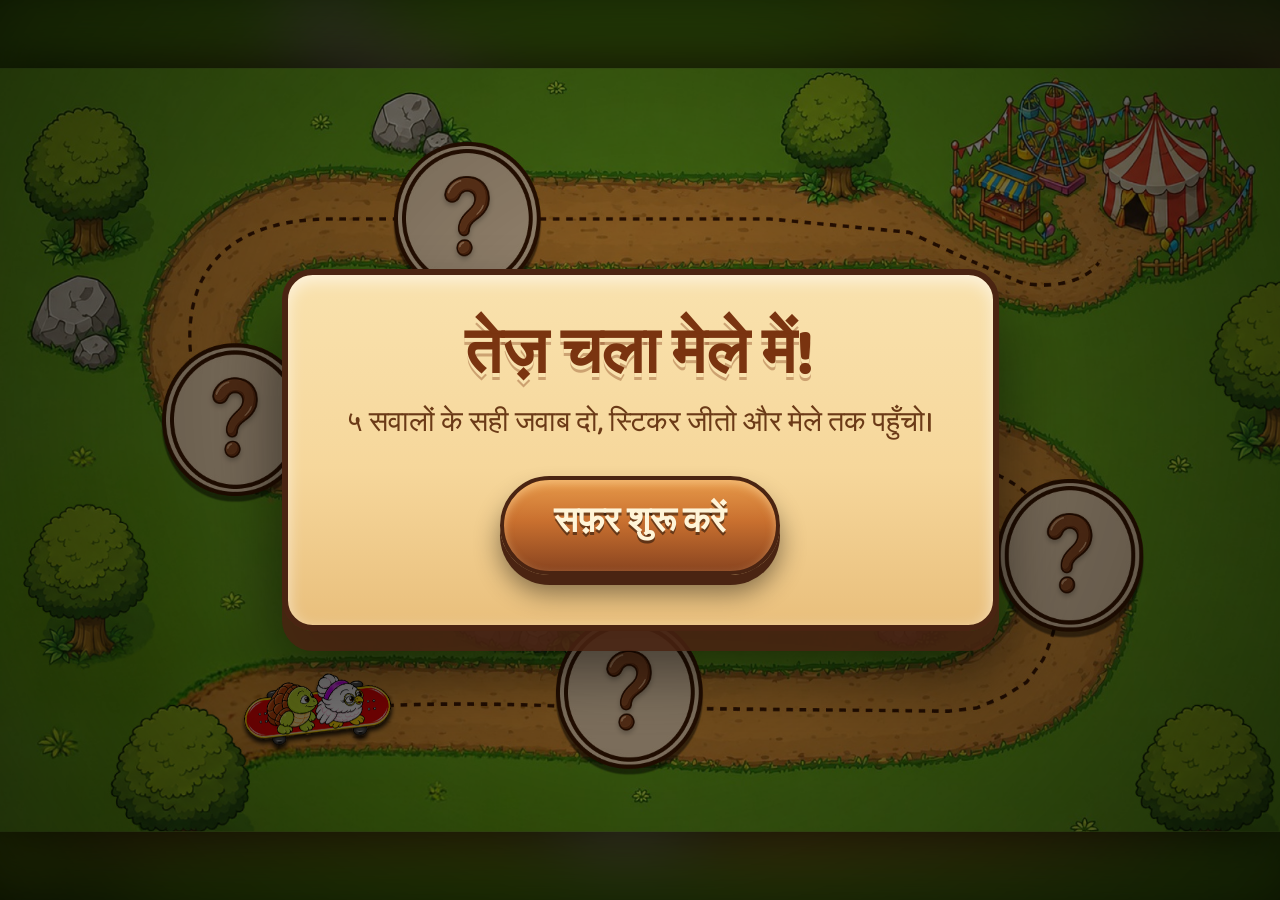
==== commit 21207b3d: "Add script to convert PNG images to optimized JPEG format This commit introduces a new Python script" ====
--- a/TCMM My Dev Game/index.html
+++ b/TCMM My Dev Game/index.html
@@ -13,6 +13,10 @@
 <link rel="icon" type="image/png" sizes="64x64" href="Assets/Icons/skateboard-64.png">
 <link rel="icon" type="image/png" sizes="180x180" href="Assets/Icons/skateboard-180.png">
 <link rel="apple-touch-icon" sizes="180x180" href="Assets/Icons/skateboard-180.png">
+<!-- The map is the first screen and the biggest thing on it: ask for it
+     before anything else, so it is never left waiting behind the fonts and
+     scripts. Everything after the first screen is loaded by game.js. -->
+<link rel="preload" as="image" href="Assets/Images/Page%2019.jpg" fetchpriority="high">
 <link href="../fonts/fonts.css" rel="stylesheet">
 <link rel="stylesheet" href="style.css?v=7">
 </head>
@@ -22,12 +26,16 @@
 <div id="fit">
 
   <!-- the current page art, blown up and blurred, so no bare letterbox shows -->
-  <img id="backdrop" class="backdrop" src="Assets/Images/Page 19.png" alt="" aria-hidden="true">
+  <img id="backdrop" class="backdrop" src="Assets/Images/Page 19.jpg" alt="" aria-hidden="true">
 
   <div id="stage">
 
-    <!-- Page plate: the exact exported Figma artwork for the current page -->
-    <img id="plate" class="plate" src="Assets/Images/Page 19.png" alt="">
+    <!-- Page plate: the exact exported Figma artwork for the current page.
+         Every plate is served as the .jpg made from its .png export by
+         tools/build-jpg.py — a quarter of the size or less, and the same
+         picture. This one is the first thing anyone sees, so it is fetched
+         ahead of everything else on the page. -->
+    <img id="plate" class="plate" src="Assets/Images/Page 19.jpg" alt="" fetchpriority="high">
     <img id="plateNext" class="plate plate-next" src="" alt="" aria-hidden="true">
 
 
@@ -61,7 +69,14 @@
 
          With the plates agreed, the mask is now only the growing stroke.
          Nothing is held back from it, so the route goes completely: no stray
-         ring, and no dash left at a checkpoint the board has already passed. -->
+         ring, and no dash left at a checkpoint the board has already passed.
+
+         Served, like every plate, as the .jpg tools/build-jpg.py makes from
+         that .png — encoded so the two plates stay the same picture, block
+         for block, wherever the stroke's edge can fall. It is not part of the
+         first screen (nothing is rubbed out until the board moves), so it
+         waits in data-href and game.js asks for it the moment the map has
+         arrived, ahead of everything else — see "loading order" there. -->
     <svg id="erase" class="erase" viewBox="0 0 1920 1080" aria-hidden="true" focusable="false">
       <defs>
         <mask id="eraseMask" maskUnits="userSpaceOnUse" x="0" y="0" width="1920" height="1080">
@@ -72,7 +87,7 @@
           </g>
         </mask>
       </defs>
-      <image href="Assets/Images/Page 35 aligned.png" x="0" y="0" width="1920" height="1080"
+      <image id="eraseImg" data-href="Assets/Images/Page 35 aligned.jpg" x="0" y="0" width="1920" height="1080"
              preserveAspectRatio="none" mask="url(#eraseMask)"/>
     </svg>
 
@@ -99,7 +114,9 @@
 
     <!-- ============ QUESTION LAYER (Figma pages 21, 24, 27, 30, 33) ============ -->
     <div id="qLayer" class="layer">
-      <img id="qTmpl" class="q-tmpl" src="Assets/Story elements/Question Template.png" alt="">
+      <!-- data-src, not src: not part of the first screen, so game.js asks for
+           it once the map has arrived ("loading order" in game.js) -->
+      <img id="qTmpl" class="q-tmpl" data-src="Assets/Story elements/Question Template.png" alt="">
       <p id="qText" class="q-text"></p>
       <div id="qOpts" class="q-opts"></div>
     </div>
@@ -124,10 +141,15 @@
          The film is 1920x1080 24fps, exactly the artboard, so it sits inside
          #stage and is scaled by the same transform as every page. Remuxed from
          the supplied .mov into a faststart .mp4 (stream copy, same picture and
-         sound) because .mov is not playable in every browser. -->
+         sound) because .mov is not playable in every browser.
+
+         preload="none": at 7.8 MB it is the heaviest thing in the game and the
+         last thing it shows, so it is not fetched while the page is opening.
+         game.js starts it in the background once everything the questions
+         need has arrived — see "loading order" there. -->
     <video id="finaleVideo" class="finale-video"
            src="Assets/Videos/Happy Ending.mp4"
-           preload="auto" playsinline webkit-playsinline></video>
+           preload="none" playsinline webkit-playsinline></video>
 
   </div><!-- /#stage : nothing below is Figma artwork, it is UI chrome and
                        therefore lives outside the artboard so it can never be
@@ -151,6 +173,6 @@
      then the game, which only ever talks to GameBus — see XAPI_EVENTS.md -->
 <script src="swiftpal-bridge.js?v=1"></script>
 <script src="xapi.js?v=2"></script>
-<script src="game.js?v=7"></script>
+<script src="game.js?v=8"></script>
 </body>
 </html>
